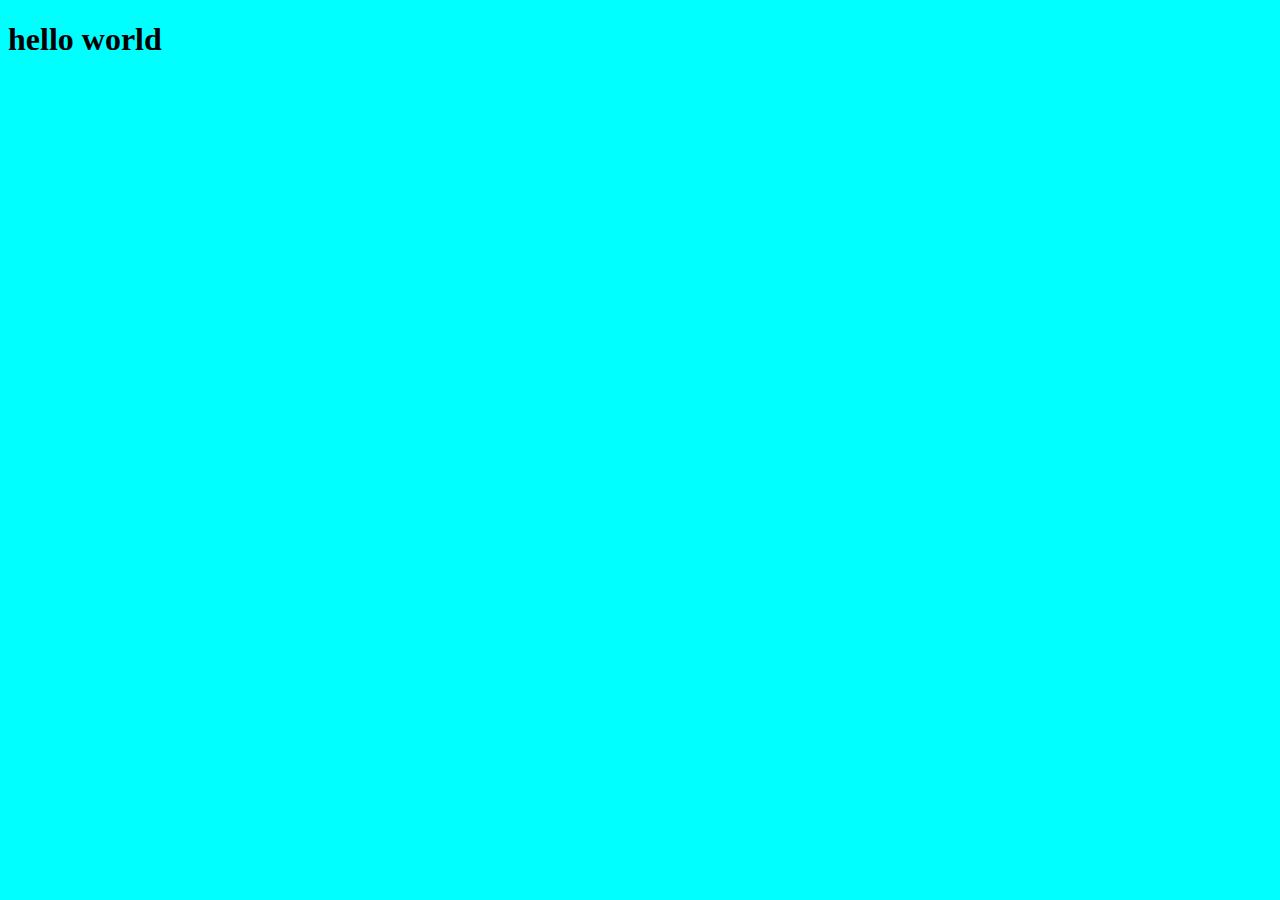
==== index.html @ b3baaa65 "initial commit" ====
<!DOCTYPE html>
<html lang="en">
<head>
    <meta charset="UTF-8">
    <meta http-equiv="X-UA-Compatible" content="IE=edge">
    <meta name="viewport" content="width=device-width, initial-scale=1.0">
    <title>Game Project</title>
    <link rel="stylesheet" href="./styles/main.css">
</head>
<body>
   <h1>hello world</h1> 





   <script src="./scripts/main.js"></script>
</body>
</html>
---- styles/main.css ----
body{
    background-color: aqua;
}
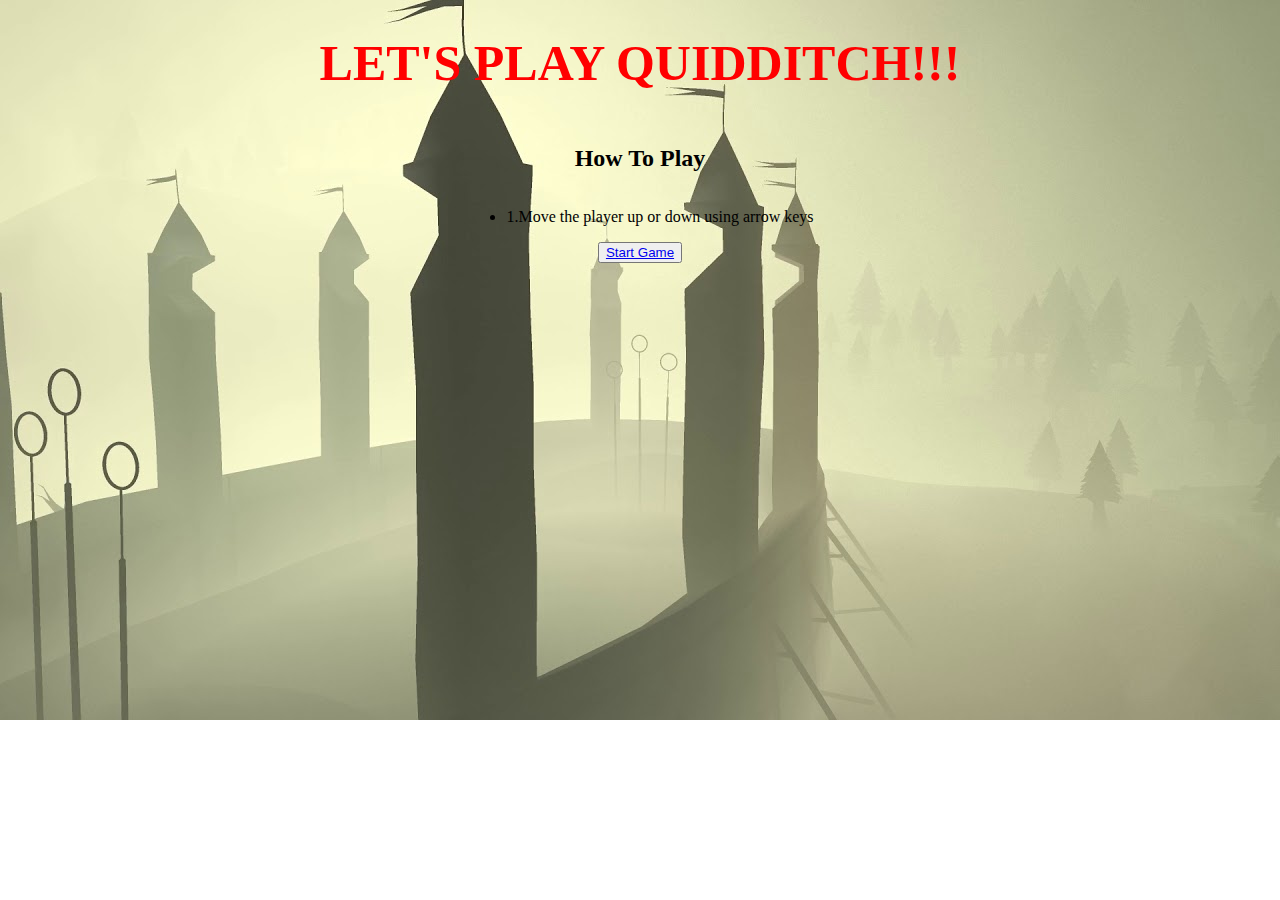
==== commit b83d6b7b: "added game.html page where the main game will be executed" ====
--- a/index.html
+++ b/index.html
@@ -8,12 +8,17 @@
     <link rel="stylesheet" href="./styles/main.css">
 </head>
 <body>
-   <h1>hello world</h1> 
+   <h1>Let's Play Quidditch!!!</h1> 
+   <div id ="instructions">
+    <h2>How To Play</h2>
+    <section id ="howtoplay">
+       <ul>
+        <li>1.Move the player up or down using arrow keys</li>
+       </ul>
+        
+    </section>
+    <button type="button" id = "start-button"><a href="./game.html">Start Game</a></button>
+   </div>
 
-
-
-
-
-   <script src="./scripts/main.js"></script>
 </body>
 </html>--- a/styles/main.css
+++ b/styles/main.css
@@ -1,3 +1,21 @@
 body{
-    background-color: aqua;
+    margin: 0;
+    padding: 0;
+    background-image: url("../images/maxresdefault.jpg");
+    overflow: hidden;
+    background-repeat: no-repeat;
+
+
+}
+h1{
+    text-align: center;
+    text-transform: uppercase;
+    color: red;
+    font-size: 50px;
+}
+#instructions{
+    display: flex;
+    flex-direction: column;
+    justify-content: center;
+    align-items: center;
 }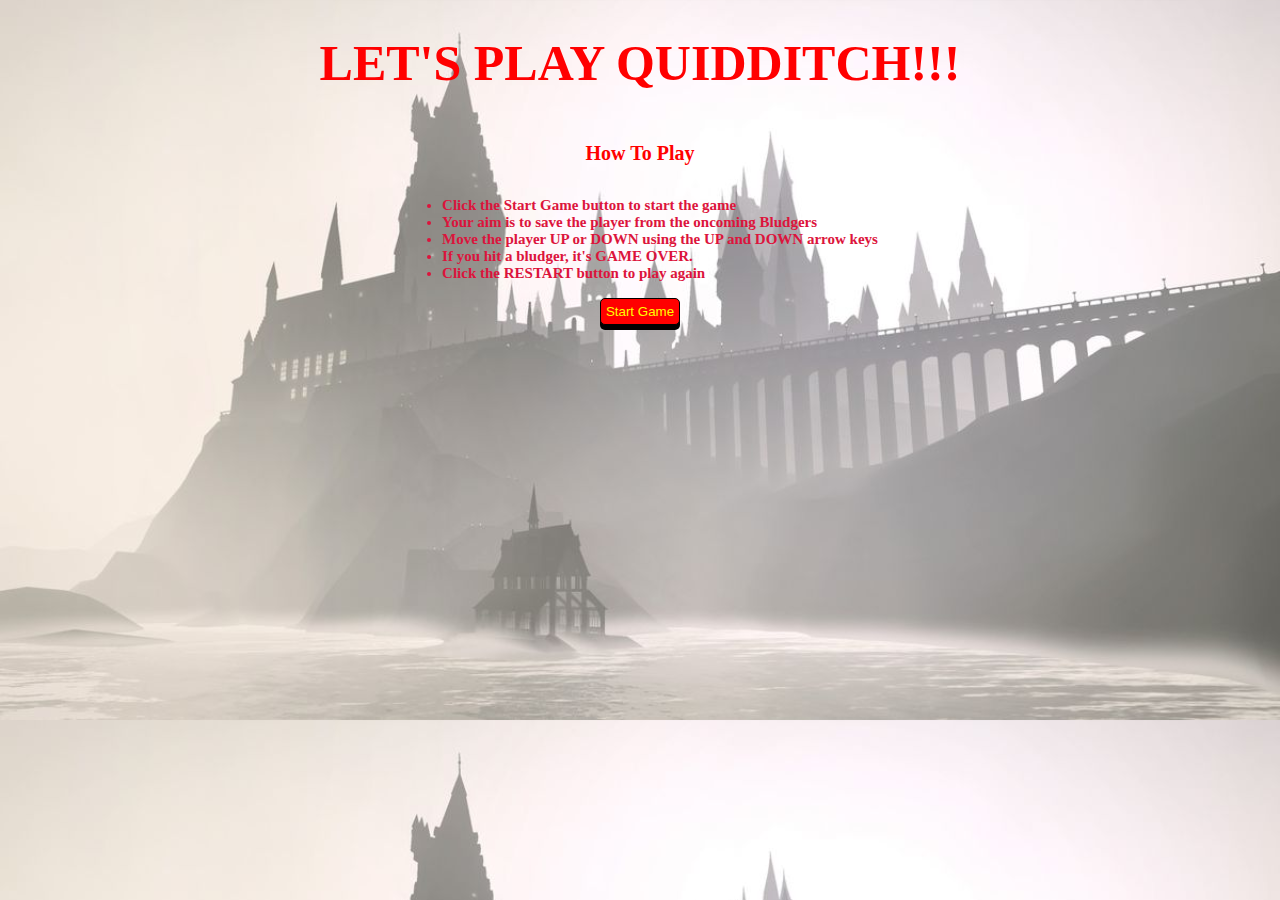
==== commit 5d229c47: "implemented multiple obstacle creation and movements of obstacles" ====
--- a/index.html
+++ b/index.html
@@ -13,7 +13,11 @@
     <h2>How To Play</h2>
     <section id ="howtoplay">
        <ul>
-        <li>1.Move the player up or down using arrow keys</li>
+        <li>Click the Start Game button to start the game</li>
+        <li> Your aim is to save the player from the oncoming Bludgers</li>
+        <li> Move the player UP or DOWN using the UP and DOWN arrow keys</li>
+        <li>If you hit a bludger, it's GAME OVER.</li>
+        <li>Click the RESTART button to play again</li>
        </ul>
         
     </section>
--- a/styles/main.css
+++ b/styles/main.css
@@ -1,21 +1,112 @@
 body{
     margin: 0;
     padding: 0;
-    background-image: url("../images/maxresdefault.jpg");
+    background-image: url("../images/Hogwarts_Experience_1.jpg");
     overflow: hidden;
-    background-repeat: no-repeat;
+    background-size: cover;
+    width: 100%;
+}
 
-
-}
 h1{
     text-align: center;
     text-transform: uppercase;
     color: red;
     font-size: 50px;
 }
+h2{
+    text-align: center;
+    text-transform: capitalize;
+    color: red;
+    font-size: 20px;
+}
+ul{
+    display: flex;
+    flex-direction: column;
+}
+ul li{
+ 
+ color: crimson;
+ font-size: 15px;
+ font-weight: bold;
+}
 #instructions{
     display: flex;
     flex-direction: column;
     justify-content: center;
     align-items: center;
+}
+#start-button{
+    background-color: red;
+    padding: 5px;
+    border: 1px solid black;
+    border-radius: 5px;
+    box-shadow:0px 5px ;
+}
+
+#start-button a{
+    text-decoration: none;
+    color: yellow
+}
+#game-body{
+    background-image: url("../images/maxresdefault.jpg");
+    text-align: center;
+    color: red;
+    font-size: 40px;
+}
+#navbar{
+    display: flex;
+    justify-content: center;
+}
+#game-body h1{
+    text-align: center;
+    color: blue;
+    font-size: 20px;
+}
+#game-backbutton {
+    background-color: red;
+    margin-top: 10px;
+    margin-left: 10px;
+    padding: 5px;
+    border : 1px solid black;
+    border-radius: 5px;
+    box-shadow: 0px 2px;
+
+}
+.button :hover{
+cursor: pointer;
+}
+.button :active{
+    margin-top: 5px;
+    color: black;
+     box-shadow: 0px 0px;
+}
+
+#game-backbutton a{
+    color: yellow;
+    text-decoration: none;
+}
+#board{
+    width: 90vw;
+    height: 80vh;
+    border: 5px solid orange;
+    margin: auto;
+    position: relative;
+    background-image: url("../images/maxresdefault.jpg");
+    background-size: 90vw 80vh;
+    display: flex;
+}
+#player{
+    width: 20vw;
+    height: 20vh;
+    background-image: url("../images/23568-1-harry-potter-broom-clipart.png");
+    
+    background-size: 20vw 20vh;
+    position:absolute;
+}
+#obstacle{
+    width: 10vw;
+    height: 20vh;
+    background-image: url("../images/Bludger-foundable.png");
+    background-size: 10vw 20vh ;
+    position : absolute;
 }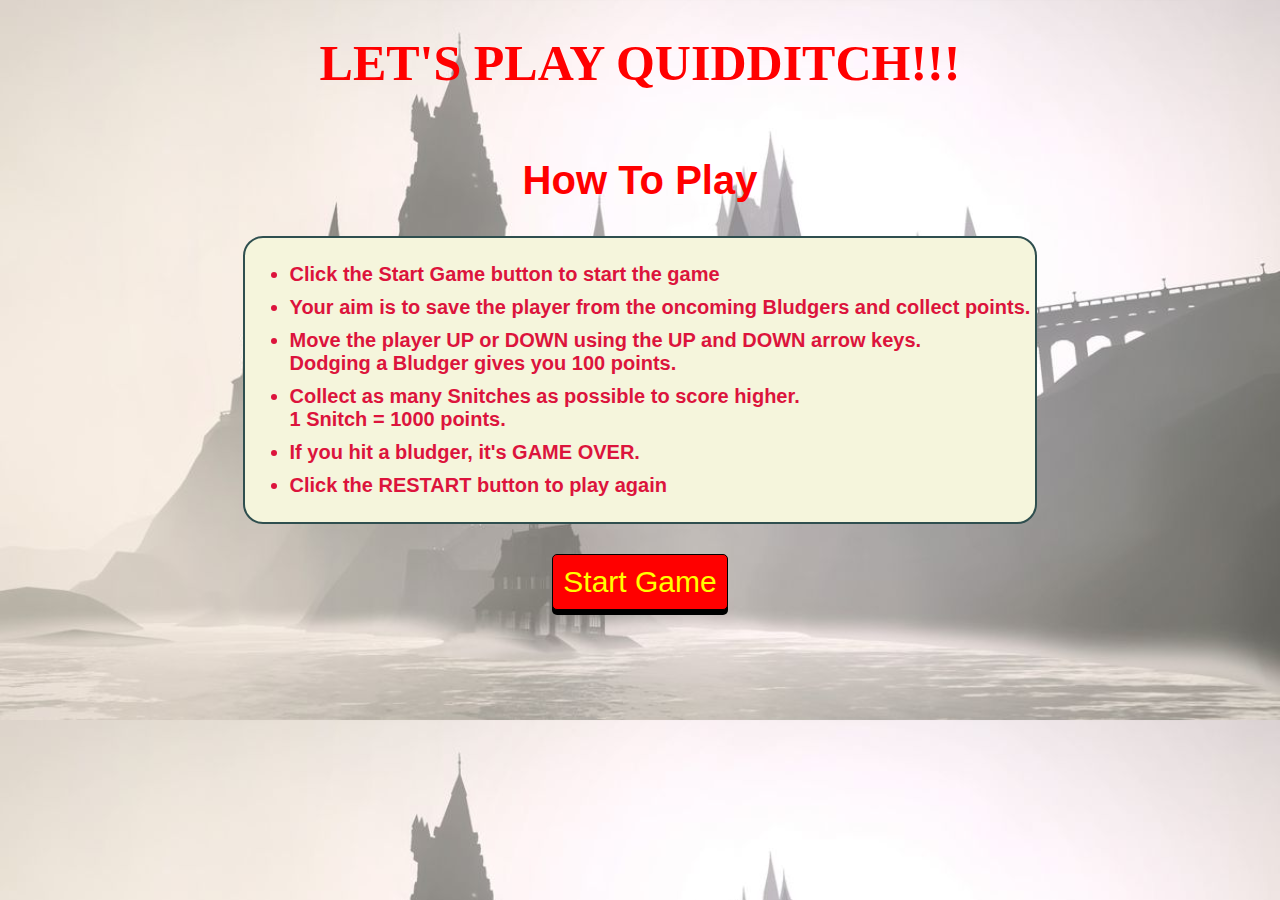
==== commit 6d63c77a: "implemented score generation, final score update in separate page and reward collection" ====
--- a/index.html
+++ b/index.html
@@ -14,8 +14,12 @@
     <section id ="howtoplay">
        <ul>
         <li>Click the Start Game button to start the game</li>
-        <li> Your aim is to save the player from the oncoming Bludgers</li>
-        <li> Move the player UP or DOWN using the UP and DOWN arrow keys</li>
+        <li> Your aim is to save the player from the oncoming Bludgers and collect points.</li>
+        <li> Move the player UP or DOWN using the UP and DOWN arrow keys. <br>
+             Dodging a Bludger gives you 100 points.
+        </li>
+       <li> Collect as many Snitches as possible to score higher. <br>
+        1 Snitch = 1000 points.</li>
         <li>If you hit a bludger, it's GAME OVER.</li>
         <li>Click the RESTART button to play again</li>
        </ul>
--- a/styles/main.css
+++ b/styles/main.css
@@ -17,7 +17,7 @@
     text-align: center;
     text-transform: capitalize;
     color: red;
-    font-size: 20px;
+    font-size: 40px;
 }
 ul{
     display: flex;
@@ -26,7 +26,7 @@
 ul li{
  
  color: crimson;
- font-size: 15px;
+ margin: 5px;
  font-weight: bold;
 }
 #instructions{
@@ -34,13 +34,26 @@
     flex-direction: column;
     justify-content: center;
     align-items: center;
+    font-size: 20px;
+    font-family: 'Lucida Sans', 'Lucida Sans Regular', 'Lucida Grande', 'Lucida Sans Unicode', Geneva, Verdana, sans-serif;
 }
+#howtoplay{
+    background-color:beige;
+    border: 2px solid darkslategray;
+    border-radius: 20px;
+    font-size: 20px;
+    font-family: 'Lucida Sans', 'Lucida Sans Regular', 'Lucida Grande', 'Lucida Sans Unicode', Geneva, Verdana, sans-serif;
+}
+
 #start-button{
     background-color: red;
     padding: 5px;
     border: 1px solid black;
     border-radius: 5px;
     box-shadow:0px 5px ;
+    margin: 30px;
+    padding: 10px;
+    font-size: 30px;
 }
 
 #start-button a{
@@ -51,27 +64,38 @@
     background-image: url("../images/maxresdefault.jpg");
     text-align: center;
     color: red;
-    font-size: 40px;
+    font-size: 30px;
 }
+
 #navbar{
     display: flex;
-    justify-content: center;
+    justify-content: space-evenly;
+    height: auto;
 }
+#score{
+    font-size: 30px;
+    display: inline-flex;
+
+}
+
 #game-body h1{
     text-align: center;
-    color: blue;
-    font-size: 20px;
+    color: red;
+    font-size: 40px;
 }
 #game-backbutton {
     background-color: red;
-    margin-top: 10px;
-    margin-left: 10px;
+    margin: 10px;
+
+   
     padding: 5px;
     border : 1px solid black;
-    border-radius: 5px;
+    border-radius: 4px;
     box-shadow: 0px 2px;
+    font-size: 25px;
+        font-family: 'Lucida Sans', 'Lucida Sans Regular', 'Lucida Grande', 'Lucida Sans Unicode', Geneva, Verdana, sans-serif;
+    }
 
-}
 .button :hover{
 cursor: pointer;
 }
@@ -96,11 +120,11 @@
     display: flex;
 }
 #player{
-    width: 20vw;
+    width: 15vw;
     height: 20vh;
     background-image: url("../images/23568-1-harry-potter-broom-clipart.png");
     
-    background-size: 20vw 20vh;
+    background-size: 15vw 20vh;
     position:absolute;
 }
 #obstacle{
@@ -108,5 +132,68 @@
     height: 20vh;
     background-image: url("../images/Bludger-foundable.png");
     background-size: 10vw 20vh ;
+    
     position : absolute;
-}+}
+#snitch{
+    width : 10vw;
+    height: 10vh;
+    background-image: url("../images/snitch_transparent.png");
+    background-size: 10vw 10vh;
+    position: absolute;
+    background-color: aqua;
+}
+#points{
+    display : flex;
+    justify-content: space-around;
+    color:red;
+    border: 2px solid red;
+    border-radius: 30px;
+    margin : 20px;
+    background-color:lemonchiffon;
+    
+    }
+    .final-points{
+        font-size: 30px;
+    display: inline-flex;
+    margin-left: 20px;
+    }
+    .final-snitches{
+        font-size: 30px;
+    display: inline-flex;
+    margin-left: 20px;
+    }
+    #button-box{
+        display: flex;
+        justify-content: center;
+    }
+    #try-again-btn{
+        background-color: red;
+        margin-top: 10px;
+        margin-left: 10px;
+        padding: 5px;
+        border : 1px solid black;
+        border-radius: 5px;
+        box-shadow: 0px 2px;
+        font-size: 30px;
+        font-family: 'Lucida Sans', 'Lucida Sans Regular', 'Lucida Grande', 'Lucida Sans Unicode', Geneva, Verdana, sans-serif;
+    }
+    #try-again-btn a{
+        color: yellow;
+        text-decoration: none;
+    }
+    #goback-gameover{
+        background-color: red;
+        margin-top: 10px;
+        margin-left: 10px;
+        padding: 5px;
+        border : 1px solid black;
+        border-radius: 5px;
+        box-shadow: 0px 2px;
+        font-size: 30px;
+        font-family: 'Lucida Sans', 'Lucida Sans Regular', 'Lucida Grande', 'Lucida Sans Unicode', Geneva, Verdana, sans-serif;
+    }
+    #goback-gameover a{
+        color: yellow;
+        text-decoration: none;
+    }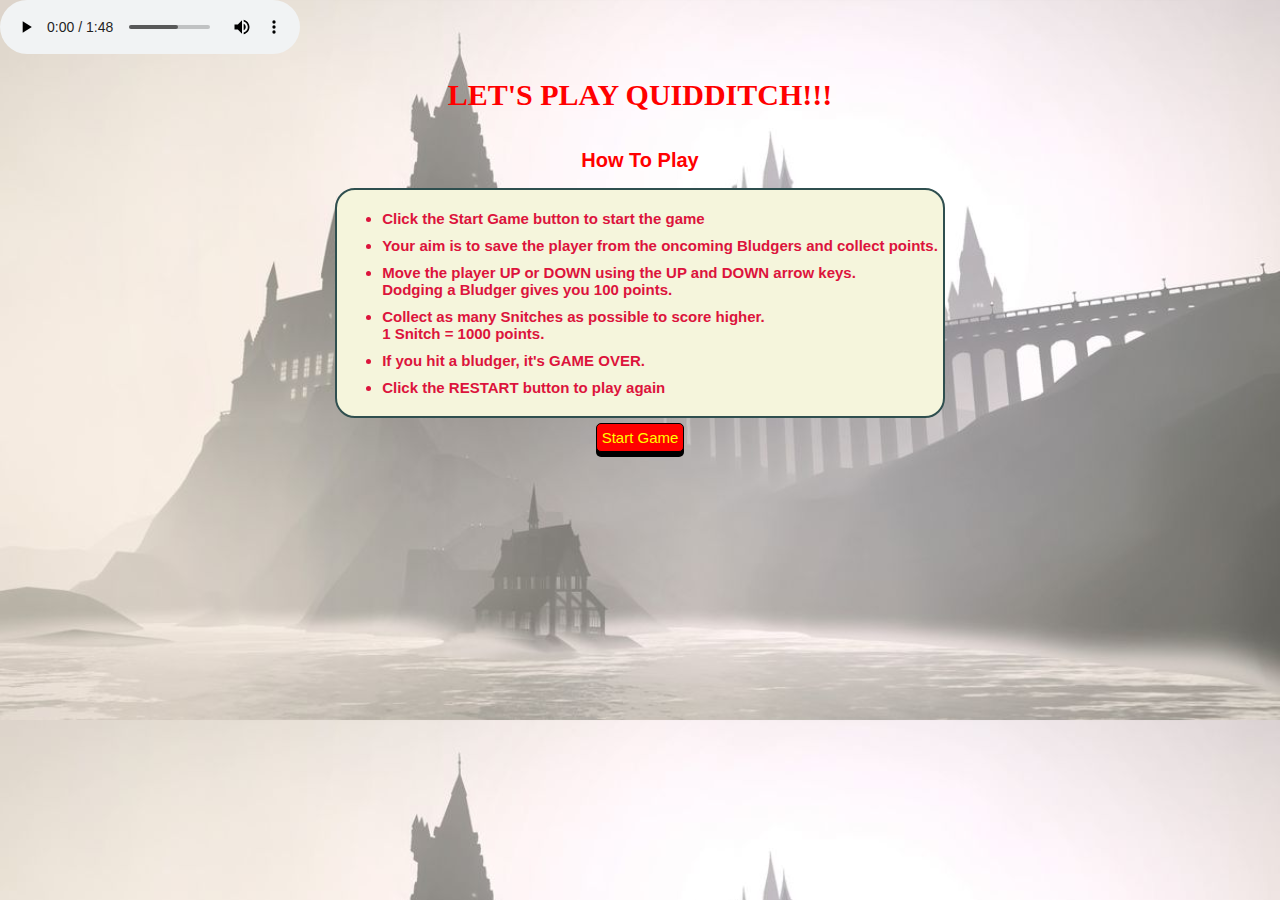
==== commit d24d175c: "Added sounds and added 2 Levels for the game" ====
--- a/index.html
+++ b/index.html
@@ -8,6 +8,7 @@
     <link rel="stylesheet" href="./styles/main.css">
 </head>
 <body>
+    <audio src="./audio/background_music.mp3" controls autoplay loop></audio>
    <h1>Let's Play Quidditch!!!</h1> 
    <div id ="instructions">
     <h2>How To Play</h2>
--- a/styles/main.css
+++ b/styles/main.css
@@ -1,199 +1,239 @@
-body{
-    margin: 0;
-    padding: 0;
-    background-image: url("../images/Hogwarts_Experience_1.jpg");
-    overflow: hidden;
-    background-size: cover;
-    width: 100%;
-}
-
-h1{
-    text-align: center;
-    text-transform: uppercase;
-    color: red;
-    font-size: 50px;
-}
-h2{
-    text-align: center;
-    text-transform: capitalize;
-    color: red;
-    font-size: 40px;
-}
-ul{
-    display: flex;
-    flex-direction: column;
-}
-ul li{
- 
- color: crimson;
- margin: 5px;
- font-weight: bold;
-}
-#instructions{
-    display: flex;
-    flex-direction: column;
-    justify-content: center;
+body {
+  margin: 0;
+  padding: 0;
+  background-image: url("../images/Hogwarts_Experience_1.jpg");
+  overflow: hidden;
+  background-size: cover;
+  width: 100%;
+}
+
+h1 {
+  text-align: center;
+  text-transform: uppercase;
+  color: red;
+  font-size: 30px;
+}
+h2 {
+  text-align: center;
+  text-transform: capitalize;
+  color: red;
+  font-size: 20px;
+}
+ul {
+  display: flex;
+  flex-direction: column;
+}
+ul li {
+  color: crimson;
+  margin: 5px;
+  font-weight: bold;
+}
+#instructions {
+  display: flex;
+  flex-direction: column;
+  justify-content: center;
+  align-items: center;
+  font-size: 15px;
+  font-family: "Lucida Sans", "Lucida Sans Regular", "Lucida Grande",
+    "Lucida Sans Unicode", Geneva, Verdana, sans-serif;
+}
+#howtoplay {
+  background-color: beige;
+  border: 2px solid darkslategray;
+  border-radius: 20px;
+  font-size: 15px;
+  font-family: "Lucida Sans", "Lucida Sans Regular", "Lucida Grande",
+    "Lucida Sans Unicode", Geneva, Verdana, sans-serif;
+}
+
+#start-button {
+  background-color: red;
+  padding: 5px;
+  border: 1px solid black;
+  border-radius: 5px;
+  box-shadow: 0px 5px;
+  margin: 5px;
+  padding: 5px;
+  font-size: 15px;
+}
+
+#start-button a {
+  text-decoration: none;
+  color: yellow;
+}
+#game-body {
+  background-image: url("../images/maxresdefault.jpg");
+  text-align: center;
+  color: red;
+  font-size: 30px;
+}
+
+#navbar {
+  display: flex;
+  justify-content: space-evenly;
+  height: auto;
+}
+#score {
+  font-size: 30px;
+  display: inline-flex;
+}
+#heading {
+  display: inline-flex;
+}
+#game-body h1 {
+  text-align: center;
+  color: red;
+  font-size: 20px;
+}
+#game-backbutton {
+  background-color: red;
+  margin: 10px;
+
+  padding: 5px;
+  border: 1px solid black;
+  border-radius: 4px;
+  box-shadow: 0px 2px;
+  font-size: 15px;
+  font-family: "Lucida Sans", "Lucida Sans Regular", "Lucida Grande",
+    "Lucida Sans Unicode", Geneva, Verdana, sans-serif;
+}
+
+.button :hover {
+  cursor: pointer;
+}
+.button :active {
+  margin-top: 5px;
+  color: black;
+  box-shadow: 0px 0px;
+}
+
+#game-backbutton a {
+  color: yellow;
+  text-decoration: none;
+}
+#board {
+  width: 90vw;
+  height: 80vh;
+  border: 5px solid orange;
+  margin: auto;
+  position: relative;
+  background-image: url("../images/maxresdefault.jpg");
+  background-size: 90vw 80vh;
+  display: flex;
+}
+#player {
+  width: 15vw;
+  height: 20vh;
+  background-image: url("../images/23568-1-harry-potter-broom-clipart.png");
+
+  background-size: 15vw 20vh;
+  position: absolute;
+}
+#obstacle {
+  width: 10vw;
+  height: 20vh;
+  background-image: url("../images/Bludger-foundable.png");
+  background-size: 10vw 20vh;
+
+  position: absolute;
+}
+
+#dementor {
+  width: 10vw;
+  height: 20vh;
+  background-image: url("../images/dementor-removebg-preview.png");
+  background-size: 10vw 20vh;
+
+  position: absolute;
+}
+#snitch {
+  width: 10vw;
+  height: 10vh;
+  background-image: url("../images/snitch_transparent.png");
+  background-size: 10vw 10vh;
+  position: absolute;
+  background-color: aqua;
+}
+#points {
+  display: flex;
+  justify-content: space-around;
+  color: red;
+  border: 2px solid red;
+  border-radius: 30px;
+  margin: 20px;
+  background-color: lemonchiffon;
+}
+#levelup{
+    display: none;
     align-items: center;
-    font-size: 20px;
-    font-family: 'Lucida Sans', 'Lucida Sans Regular', 'Lucida Grande', 'Lucida Sans Unicode', Geneva, Verdana, sans-serif;
-}
-#howtoplay{
-    background-color:beige;
-    border: 2px solid darkslategray;
-    border-radius: 20px;
-    font-size: 20px;
-    font-family: 'Lucida Sans', 'Lucida Sans Regular', 'Lucida Grande', 'Lucida Sans Unicode', Geneva, Verdana, sans-serif;
-}
-
-#start-button{
-    background-color: red;
-    padding: 5px;
-    border: 1px solid black;
-    border-radius: 5px;
-    box-shadow:0px 5px ;
-    margin: 30px;
-    padding: 10px;
-    font-size: 30px;
-}
-
-#start-button a{
-    text-decoration: none;
-    color: yellow
-}
-#game-body{
-    background-image: url("../images/maxresdefault.jpg");
-    text-align: center;
-    color: red;
-    font-size: 30px;
-}
-
-#navbar{
-    display: flex;
-    justify-content: space-evenly;
-    height: auto;
-}
-#score{
-    font-size: 30px;
+    width: 60vw;
+    height: 40vh;
+    align-items: center;
+    background-image: url("../images/levelup.png");
+    background-size: 60vw 40vh;
+    z-index: 2;
+}
+.final-points {
+  font-size: 30px;
+  display: inline-flex;
+  margin-left: 20px;
+}
+.final-snitches {
+  font-size: 30px;
+  display: inline-flex;
+  margin-left: 20px;
+}
+#audio{
     display: inline-flex;
-
-}
-
-#game-body h1{
-    text-align: center;
-    color: red;
-    font-size: 40px;
-}
-#game-backbutton {
-    background-color: red;
-    margin: 10px;
-
-   
-    padding: 5px;
-    border : 1px solid black;
-    border-radius: 4px;
-    box-shadow: 0px 2px;
-    font-size: 25px;
-        font-family: 'Lucida Sans', 'Lucida Sans Regular', 'Lucida Grande', 'Lucida Sans Unicode', Geneva, Verdana, sans-serif;
-    }
-
-.button :hover{
-cursor: pointer;
-}
-.button :active{
-    margin-top: 5px;
-    color: black;
-     box-shadow: 0px 0px;
-}
-
-#game-backbutton a{
-    color: yellow;
-    text-decoration: none;
-}
-#board{
-    width: 90vw;
-    height: 80vh;
-    border: 5px solid orange;
-    margin: auto;
-    position: relative;
-    background-image: url("../images/maxresdefault.jpg");
-    background-size: 90vw 80vh;
-    display: flex;
-}
-#player{
-    width: 15vw;
-    height: 20vh;
-    background-image: url("../images/23568-1-harry-potter-broom-clipart.png");
-    
-    background-size: 15vw 20vh;
-    position:absolute;
-}
-#obstacle{
-    width: 10vw;
-    height: 20vh;
-    background-image: url("../images/Bludger-foundable.png");
-    background-size: 10vw 20vh ;
-    
-    position : absolute;
-}
-#snitch{
-    width : 10vw;
-    height: 10vh;
-    background-image: url("../images/snitch_transparent.png");
-    background-size: 10vw 10vh;
-    position: absolute;
-    background-color: aqua;
-}
-#points{
-    display : flex;
     justify-content: space-around;
-    color:red;
-    border: 2px solid red;
-    border-radius: 30px;
-    margin : 20px;
-    background-color:lemonchiffon;
-    
-    }
-    .final-points{
-        font-size: 30px;
-    display: inline-flex;
-    margin-left: 20px;
-    }
-    .final-snitches{
-        font-size: 30px;
-    display: inline-flex;
-    margin-left: 20px;
-    }
-    #button-box{
-        display: flex;
-        justify-content: center;
-    }
-    #try-again-btn{
-        background-color: red;
-        margin-top: 10px;
-        margin-left: 10px;
-        padding: 5px;
-        border : 1px solid black;
-        border-radius: 5px;
-        box-shadow: 0px 2px;
-        font-size: 30px;
-        font-family: 'Lucida Sans', 'Lucida Sans Regular', 'Lucida Grande', 'Lucida Sans Unicode', Geneva, Verdana, sans-serif;
-    }
-    #try-again-btn a{
-        color: yellow;
-        text-decoration: none;
-    }
-    #goback-gameover{
-        background-color: red;
-        margin-top: 10px;
-        margin-left: 10px;
-        padding: 5px;
-        border : 1px solid black;
-        border-radius: 5px;
-        box-shadow: 0px 2px;
-        font-size: 30px;
-        font-family: 'Lucida Sans', 'Lucida Sans Regular', 'Lucida Grande', 'Lucida Sans Unicode', Geneva, Verdana, sans-serif;
-    }
-    #goback-gameover a{
-        color: yellow;
-        text-decoration: none;
-    }+    align-items: center;
+}
+#soundOn{
+    width: min-content;
+    height: min-content;
+    padding: 1px;
+    background-image: url("../images/audio_on.svg");
+}
+#button-box {
+  display: flex;
+  justify-content: center;
+}
+#try-again-btn {
+  background-color: red;
+  margin-top: 10px;
+  margin-left: 10px;
+  padding: 5px;
+  border: 1px solid black;
+  border-radius: 5px;
+  box-shadow: 0px 2px;
+  font-size: 30px;
+  font-family: "Lucida Sans", "Lucida Sans Regular", "Lucida Grande",
+    "Lucida Sans Unicode", Geneva, Verdana, sans-serif;
+}
+#try-again-btn a {
+  color: yellow;
+  text-decoration: none;
+}
+#goback-gameover {
+  background-color: red;
+  margin-top: 10px;
+  margin-left: 10px;
+  padding: 5px;
+  border: 1px solid black;
+  border-radius: 5px;
+  box-shadow: 0px 2px;
+  font-size: 30px;
+  font-family: "Lucida Sans", "Lucida Sans Regular", "Lucida Grande",
+    "Lucida Sans Unicode", Geneva, Verdana, sans-serif;
+}
+#goback-gameover a {
+  color: yellow;
+  text-decoration: none;
+}
+#spell {
+  width: 2vw;
+  height: 0.9vh;
+  background-size: 2vw 0.9vh;
+  position: absolute;
+  background-color: rgb(76, 0, 255);
+}
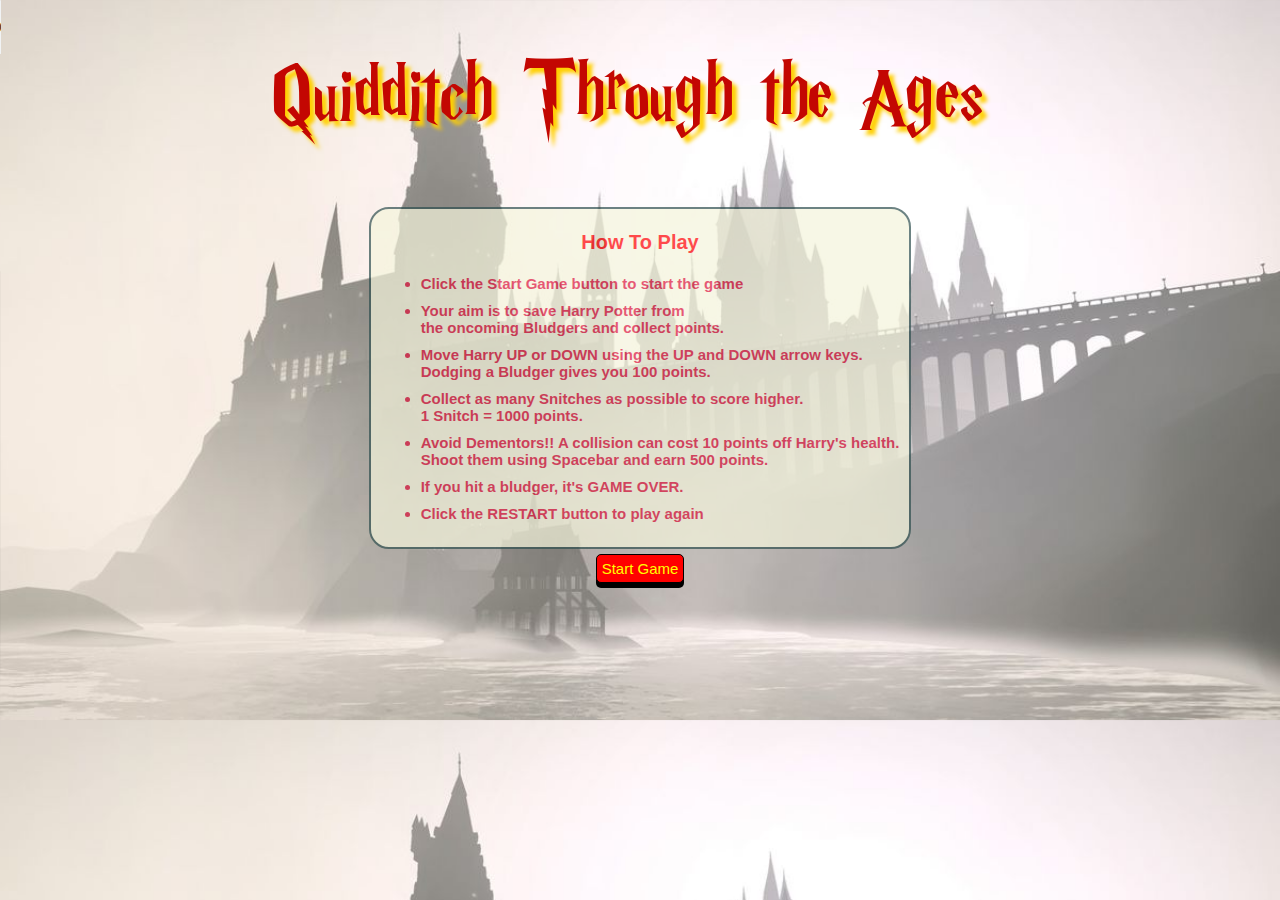
==== commit 6cd86d17: "Implemented additional html, css and optimised js" ====
--- a/index.html
+++ b/index.html
@@ -1,33 +1,46 @@
 <!DOCTYPE html>
 <html lang="en">
-<head>
-    <meta charset="UTF-8">
-    <meta http-equiv="X-UA-Compatible" content="IE=edge">
-    <meta name="viewport" content="width=device-width, initial-scale=1.0">
+  <head>
+    <meta charset="UTF-8" />
+    <meta http-equiv="X-UA-Compatible" content="IE=edge" />
+    <meta name="viewport" content="width=device-width, initial-scale=1.0" />
     <title>Game Project</title>
-    <link rel="stylesheet" href="./styles/main.css">
-</head>
-<body>
+   
+
+    <link rel="stylesheet" href="./styles/main.css" />
+  </head>
+  <body>
     <audio src="./audio/background_music.mp3" controls autoplay loop></audio>
-   <h1>Let's Play Quidditch!!!</h1> 
-   <div id ="instructions">
-    <h2>How To Play</h2>
-    <section id ="howtoplay">
-       <ul>
-        <li>Click the Start Game button to start the game</li>
-        <li> Your aim is to save the player from the oncoming Bludgers and collect points.</li>
-        <li> Move the player UP or DOWN using the UP and DOWN arrow keys. <br>
-             Dodging a Bludger gives you 100 points.
-        </li>
-       <li> Collect as many Snitches as possible to score higher. <br>
-        1 Snitch = 1000 points.</li>
-        <li>If you hit a bludger, it's GAME OVER.</li>
-        <li>Click the RESTART button to play again</li>
-       </ul>
-        
-    </section>
-    <button type="button" id = "start-button"><a href="./game.html">Start Game</a></button>
-   </div>
-
-</body>
-</html>+    <div id ="title"></div>
+    <div id="instructions">
+      <section id="howtoplay">
+        <h2>How To Play</h2>
+        <ul>
+          <li>Click the Start Game button to start the game</li>
+          <li>
+            Your aim is to save Harry Potter from <br />
+            the oncoming Bludgers and collect points.
+          </li>
+          <li>
+            Move Harry UP or DOWN using the UP and DOWN arrow keys. <br />
+            Dodging a Bludger gives you 100 points.
+          </li>
+          <li>
+            Collect as many Snitches as possible to score higher. <br />
+            1 Snitch = 1000 points.
+          </li>
+          <li>
+            Avoid Dementors!! A collision can cost 10 points off Harry's health.
+            <br />
+            Shoot them using Spacebar and earn 500 points.
+          </li>
+          <li>If you hit a bludger, it's GAME OVER.</li>
+          <li>Click the RESTART button to play again</li>
+        </ul>
+      </section>
+      <button type="button" id="start-button">
+        <a href="./game.html">Start Game</a>
+      </button>
+    </div>
+  </body>
+</html>
--- a/styles/main.css
+++ b/styles/main.css
@@ -5,8 +5,17 @@
   overflow: hidden;
   background-size: cover;
   width: 100%;
-}
-
+  display: flex;
+  flex-direction: column;
+  justify-content: center;
+}
+#title {
+  width: 100vw;
+  height: 17vh;
+  background-image: url("../images/title_game.png");
+  background-repeat: no-repeat;
+  margin-left: 270px;
+}
 h1 {
   text-align: center;
   text-transform: uppercase;
@@ -39,9 +48,11 @@
 }
 #howtoplay {
   background-color: beige;
+  opacity: 0.7;
   border: 2px solid darkslategray;
   border-radius: 20px;
   font-size: 15px;
+  padding: 5px;
   font-family: "Lucida Sans", "Lucida Sans Regular", "Lucida Grande",
     "Lucida Sans Unicode", Geneva, Verdana, sans-serif;
 }
@@ -72,13 +83,33 @@
   display: flex;
   justify-content: space-evenly;
   height: auto;
+  font-weight: bolder;
+  font-family: "Lucida Sans", "Lucida Sans Regular", "Lucida Grande",
+    "Lucida Sans Unicode", Geneva, Verdana, sans-serif;
 }
 #score {
   font-size: 30px;
   display: inline-flex;
+  color: blue;
+}
+#health {
+  font-size: 30px;
+  display: inline-flex;
+  color: blue;
+}
+#snitch-num {
+  font-size: 30px;
+  display: inline-flex;
+  color: blue;
+}
+#level-num {
+  font-size: 30px;
+  display: inline-flex;
+  color: blue;
 }
 #heading {
   display: inline-flex;
+  justify-content: center;
 }
 #game-body h1 {
   text-align: center;
@@ -88,12 +119,11 @@
 #game-backbutton {
   background-color: red;
   margin: 10px;
-
   padding: 5px;
   border: 1px solid black;
   border-radius: 4px;
   box-shadow: 0px 2px;
-  font-size: 15px;
+  font-size: 12px;
   font-family: "Lucida Sans", "Lucida Sans Regular", "Lucida Grande",
     "Lucida Sans Unicode", Geneva, Verdana, sans-serif;
 }
@@ -151,28 +181,55 @@
   height: 10vh;
   background-image: url("../images/snitch_transparent.png");
   background-size: 10vw 10vh;
-  position: absolute;
-  background-color: aqua;
-}
+  background-repeat: no-repeat;
+  position: absolute;
+}
+#levelup {
+  display: none;
+  width: 50vw;
+  height: 40vh;
+  margin-left: 10vw;
+  margin-top: 0vh;
+  justify-content: space-between;
+  position: relative;
+}
+
+#level-img {
+  width: 100%;
+  height: 100%;
+  background-image: url("../images/LevelUp.gif");
+  background-size: 50vw 40vh;
+  background-repeat: no-repeat;
+  position: absolute;
+}
+
+#level-text {
+  width: 45.6vw;
+  border: 0.2vw solid red;
+  background-color: black;
+  text-align: center;
+  font-size: 2vw;
+  color: gold;
+  text-transform: uppercase;
+  padding-left: 2vw;
+  padding-right: 2vw;
+  margin-top: 40vh;
+  font-family: "Lucida Sans", "Lucida Sans Regular", "Lucida Grande",
+    "Lucida Sans Unicode", Geneva, Verdana, sans-serif;
+  position: absolute;
+}
+
 #points {
   display: flex;
   justify-content: space-around;
+  width: 50%;
   color: red;
   border: 2px solid red;
   border-radius: 30px;
-  margin: 20px;
+  margin-left: 25vw;
   background-color: lemonchiffon;
 }
-#levelup{
-    display: none;
-    align-items: center;
-    width: 60vw;
-    height: 40vh;
-    align-items: center;
-    background-image: url("../images/levelup.png");
-    background-size: 60vw 40vh;
-    z-index: 2;
-}
+
 .final-points {
   font-size: 30px;
   display: inline-flex;
@@ -183,16 +240,16 @@
   display: inline-flex;
   margin-left: 20px;
 }
-#audio{
-    display: inline-flex;
-    justify-content: space-around;
-    align-items: center;
-}
-#soundOn{
-    width: min-content;
-    height: min-content;
-    padding: 1px;
-    background-image: url("../images/audio_on.svg");
+#audio {
+  display: inline-flex;
+  justify-content: space-around;
+  align-items: center;
+}
+#soundOn {
+  width: min-content;
+  height: min-content;
+  padding: 1px;
+  background-image: url("../images/audio_on.svg");
 }
 #button-box {
   display: flex;
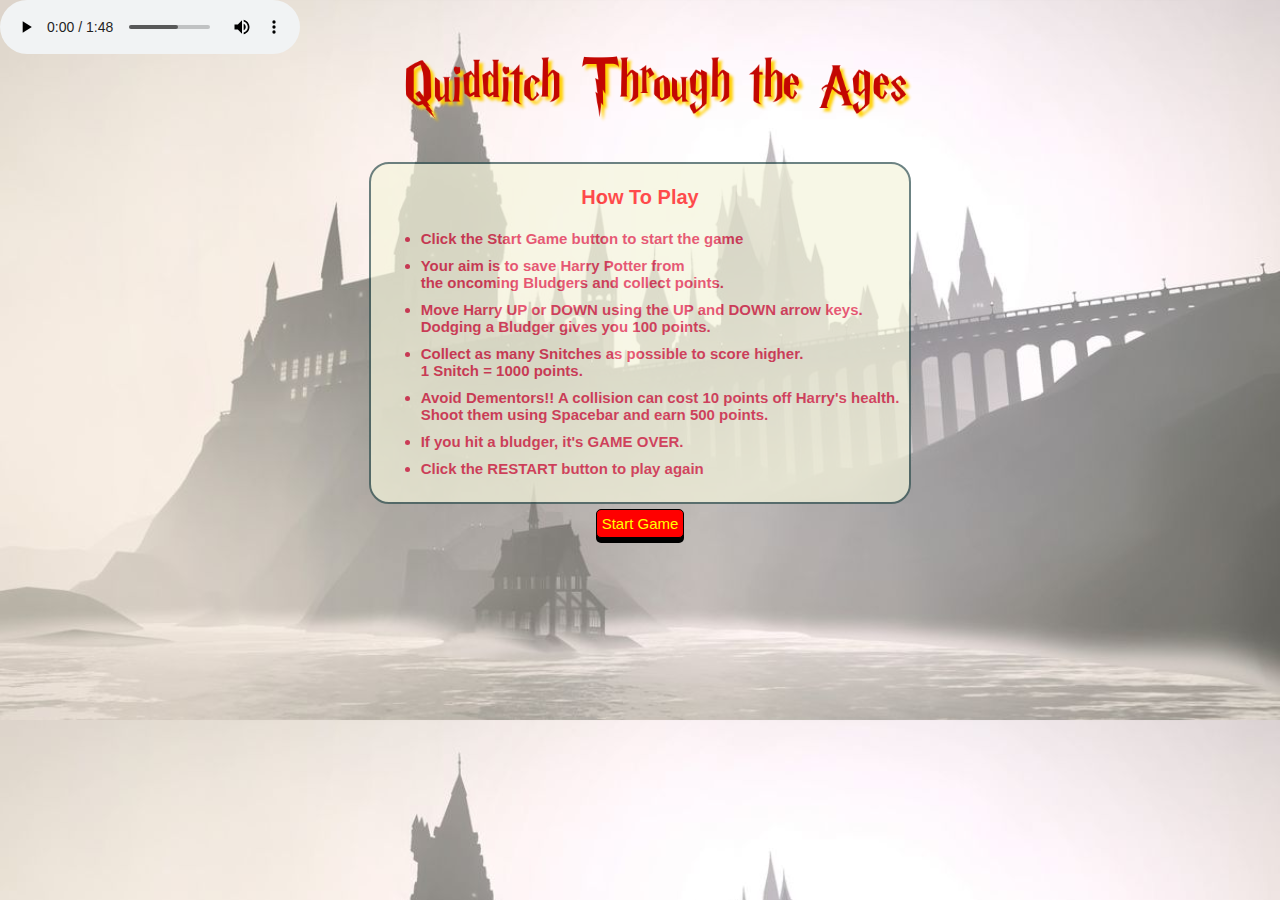
==== commit af6dd976: "fixed game title issue with display" ====
--- a/index.html
+++ b/index.html
@@ -11,7 +11,8 @@
   </head>
   <body>
     <audio src="./audio/background_music.mp3" controls autoplay loop></audio>
-    <div id ="title"></div>
+    <div id ="main-container"><div id ="title"></div></div>
+    
     <div id="instructions">
       <section id="howtoplay">
         <h2>How To Play</h2>
--- a/styles/main.css
+++ b/styles/main.css
@@ -9,12 +9,21 @@
   flex-direction: column;
   justify-content: center;
 }
+#main-container{
+    display: flex;
+    justify-content: center;
+   align-items: center;
+ 
+   
+}
 #title {
-  width: 100vw;
-  height: 17vh;
+  width: 40vw;
+  height: 12vh;
   background-image: url("../images/title_game.png");
   background-repeat: no-repeat;
-  margin-left: 270px;
+background-size: contain;
+  margin-left: 3vw;
+
 }
 h1 {
   text-align: center;
